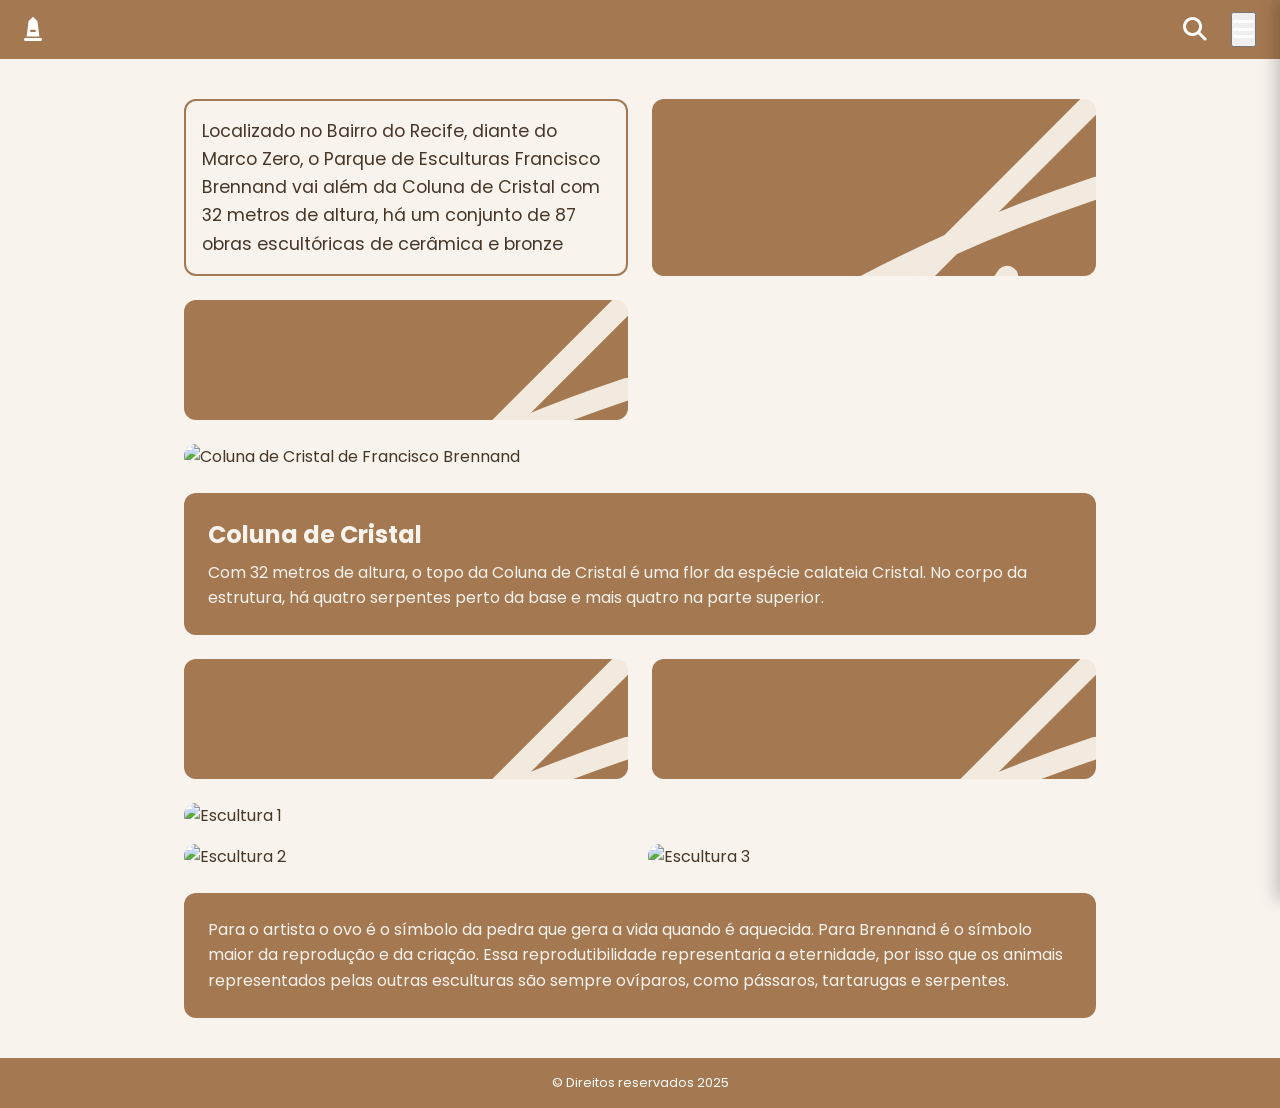
==== exposicoes.html @ 9bf6e1ab "Add initial HTML structure for multiple pages including exposicoes, home, login, rotas, and visite w" ====
<!DOCTYPE html>
<html lang="pt-BR">
<head>
    <meta charset="UTF-8">
    <meta name="viewport" content="width=device-width, initial-scale=1.0">
    <title>Exposições - Brennand Digital</title>

    <link rel="preconnect" href="https://fonts.googleapis.com">
    <link rel="preconnect" href="https://fonts.gstatic.com" crossorigin>
    <link href="https://fonts.googleapis.com/css2?family=Poppins:wght@400;600;700&display=swap" rel="stylesheet">
    <link rel="stylesheet" href="https://cdnjs.cloudflare.com/ajax/libs/font-awesome/6.5.2/css/all.min.css">

    <link rel="stylesheet" href="reset.css">
    <link rel="stylesheet" href="css/style.css">
</head>
<body class="content-page theme-orange">

    <nav class="sidebar">
          <div class="sidebar-header">
            <button class="close-btn" aria-label="Fechar menu">&times;</button>
        </div>
        <ul class="sidebar-nav">
            <li><a href="home.html">Home</a></li>
            <li><a href="visite.html">Visite</a></li>
            <li><a href="Exposiçao.html">Exposições</a></li>
            <li><a href="autor.html">O autor</a></li>
            <li><a href="historia.html">História</a></li>
            <li><a href="eventos.html">Eventos</a></li>
            <li><a href="rotas.html">Rotas</a></li>
            <li><a href="aviso.html">Avisos</a></li>
        </ul>
        </nav>

    <header class="page-header">
        <a href="home.html" class="logo-icon" aria-label="Página Inicial">
            <i class="fa-solid fa-monument"></i>
        </a>
        <nav class="main-nav">
            </nav>
        <div class="header-tools">
             <a href="#" class="nav-icon" aria-label="Buscar">
                <i class="fa-solid fa-search"></i>
            </a>
            <button class="nav-icon open-menu-btn" aria-label="Abrir menu">
                <i class="fa-solid fa-bars"></i>
            </button>
        </div>
    </header>
    <main>
        <section class="exposicoes-content">
            <article class="intro-text-card">
                <p>Localizado no Bairro do Recife, diante do Marco Zero, o Parque de Esculturas Francisco Brennand vai além da Coluna de Cristal com 32 metros de altura, há um conjunto de 87 obras escultóricas de cerâmica e bronze</p>
            </article>
            <div class="decorative-block orange"></div>
            <div class="decorative-block orange"></div>

            <figure class="full-width-image">
                <img src="img/coluna-cristal.jpg" alt="Coluna de Cristal de Francisco Brennand">
            </figure>

            <article class="text-card">
                <h2>Coluna de Cristal</h2>
                <p>Com 32 metros de altura, o topo da Coluna de Cristal é uma flor da espécie calateia Cristal. No corpo da estrutura, há quatro serpentes perto da base e mais quatro na parte superior.</p>
            </article>

            <div class="decorative-block orange"></div>
            <div class="decorative-block orange"></div>

            <div class="image-grid-expo">
                <img src="img/expo-img-1.jpg" alt="Escultura 1" class="img-grid-main">
                <img src="img/expo-img-2.jpg" alt="Escultura 2">
                <img src="img/expo-img-3.jpg" alt="Escultura 3">
            </div>

            <article class="text-card">
                <p>Para o artista o ovo é o símbolo da pedra que gera a vida quando é aquecida. Para Brennand é o símbolo maior da reprodução e da criação. Essa reprodutibilidade representaria a eternidade, por isso que os animais representados pelas outras esculturas são sempre ovíparos, como pássaros, tartarugas e serpentes.</p>
            </article>
        </section>
    </main>
      
    <footer class="page-footer">
        <p>© Direitos reservados 2025</p>
    </footer>

    <script src="app.js"></script> 
</body>
</html>
---- css/style.css ----
/* --- GERAL E VARIÁVEIS GLOBAIS --- */
:root {
  /* Cores específicas da página de Login (não mudam com o tema) */
  --login-bg: hsl(48, 43%, 95%);
  --login-card-bg: hsl(88, 11%, 67%);
  --login-footer-bg: hsl(88, 11%, 67%);
  --login-text-light: hsl(0, 0%, 100%);
  --login-text-dark: hsl(0, 0%, 0%);
  --login-button-bg: hsl(90, 4%, 27%);
  --login-input-bg: hsl(60, 100%, 96%);

  /* Fontes Globais */
  --font-display: 'Days One', sans-serif;
  --font-body: 'Poppins', sans-serif;

  /* Sombras Globais */
  --shadow-card: 0 20px 25px -5px rgba(0, 0, 0, 0.1), 0 10px 10px -5px rgba(0, 0, 0, 0.04);
  --shadow-login: 0 10px 15px -3px rgba(0, 0, 0, 0.1), 0 4px 6px -2px rgba(0, 0, 0, 0.05);
}

/* --- TEMAS DE CORES PARA PÁGINAS DE CONTEÚDO --- */

/* TEMA VERDE (para Home, Aviso, Regras) */
.theme-green {
  --theme-background: hsl(48, 43%, 95%); /* Fundo Creme */
  --theme-text: hsl(35, 18%, 40%); /* Texto marrom-acinzentado */
  --theme-header-footer-bg: hsl(88, 11%, 67%); /* Verde-acinzentado para header/footer */
  --theme-header-footer-text: hsl(0, 0%, 100%); /* Texto branco para header/footer */
  --theme-accent: hsl(88, 11%, 67%); /* Cor de destaque (usada em blocos, bordas) */
}

/* TEMA AZUL (para Visite) */
.theme-blue {
  --theme-background: #E0F1FE; /* Fundo creme mais claro */
  --theme-text: hsl(30, 75%, 2%); /* Texto marrom-acinzentado */
  --theme-header-footer-bg: hsl(208, 91%, 27%); /* Azul escuro para header/footer */
  --theme-header-footer-text: #ffffff; /* Texto branco para header/footer */
  --theme-accent: hsl(206, 89%, 52%); /* Azul claro de destaque */
}

/* TEMA MARROM (para a página Rotas) */
.theme-brown {
  --theme-background: hsl(35, 43%, 95%); /* Fundo Creme */
  --theme-text: hsl(28, 27%, 22%); /* Texto marrom escuro */
  --theme-header-footer-bg: hsl(28, 27%, 22%); /* Marrom escuro para header/footer */
  --theme-header-footer-text: hsl(0, 0%, 100%); /* Texto branco */
  --theme-accent: hsl(28, 34%, 48%); /* Marrom principal para os cards */
  --theme-card-text: hsl(35, 43%, 95%); /* Texto creme para os cards */
}
/* TEMA LARANJA (para a página Exposições) */
.theme-orange {
  --theme-background: hsl(35, 43%, 95%);      /* Fundo Creme */
  --theme-text: hsl(28, 27%, 22%);           /* Texto marrom escuro */
  --theme-header-footer-bg: hsl(28, 34%, 48%); /* Marrom/Laranja para header/footer */
  --theme-header-footer-text: hsl(0, 0%, 100%);  /* Texto branco */
  --theme-accent: hsl(28, 34%, 48%);         /* Marrom/Laranja para os cards */
  --theme-card-text: hsl(35, 43%, 95%);      /* Texto creme para os cards */
}


/* --- ESTILOS GERAIS DO SITE (BASE) --- */
* {
  margin: 0;
  padding: 0;
  box-sizing: border-box;
}
a {
  text-decoration: none;
  color: inherit;
}
body {
  font-family: var(--font-body);
  /* Aplica a cor de fundo do tema ou a do login como fallback */
  background-color: var(--theme-background, var(--login-bg));
  color: var(--theme-text, var(--login-text-dark));
  min-height: 100vh;
  display: flex;
  flex-direction: column;
}
main {
  flex: 1; /* Garante que o conteúdo principal ocupe o espaço restante */
}

/* --- PÁGINA DE LOGIN --- */
.login-page {
  display: flex;
  flex-direction: column;
  align-items: center;
  justify-content: space-between;
  width: 100%;
  min-height: 100vh;
  padding: 0;
  color: var(--login-text-dark); 
  background-image: url('./img/asas.png');
  background-repeat: no-repeat;
  background-size: cover; /* Ajustado para cobrir a área */
  background-position: center bottom;
  background-attachment: fixed;
}
.login-page .page-header {
  width: 100%;
  text-align: center;
  padding: 2.5rem 1rem;
  color: var(--login-text-dark);
}
.login-page .logo-main {
  font-size: clamp(3.5rem, 10vw, 6rem);
}
.login-page .logo-secondary-wrapper {
  display: flex;
  justify-content: center;
  align-items: center;
  gap: 1.5rem;
  margin-top: 0;
}
.login-page .logo-secondary {
  font-size: clamp(2rem, 6vw, 3.5rem);
}
.login-page main {
  display: flex;
  align-items: center;
  justify-content: center;
  padding: 2rem 1rem;
  width: 100%;
}
.login-page .page-footer {
  width: 100%;
  text-align: center;
  background-color: var(--login-footer-bg);
  color: var(--login-text-dark);
  padding: 0.75rem;
  font-size: 0.8rem;
}
.login-page .decorator {
  font-size: 4rem;
  color: var(--login-text-dark);
}
/* Card de Login */
.card {
  background-color: var(--login-card-bg); /* Use login-card-bg para login */
  width: 100%;
  max-width: 25rem;
  padding: 2.5rem 2rem;
  border-radius: 1.5rem;
  box-shadow: var(--shadow-login);
  display: flex;
  flex-direction: column;
  gap: 1.5rem;
  text-align: center;
  color: var(--login-text-light);
}
.card-header h1 { font-size: 2.5rem; }
.card-header p { font-size: 0.9rem; }
.card form { /* Correção: 'form' não pode ser aninhado diretamente em CSS simples */
  display: flex;
  flex-direction: column;
  gap: 1.5rem;
}
.card form input {
  width: 100%;
  padding: 0.9rem 1.25rem;
  border-radius: 50px;
  border: none;
  background-color: var(--login-input-bg);
  font-family: var(--font-body);
  font-size: 0.9rem;
}
.btn-enter {
  background-color: var(--login-button-bg);
  color: var(--login-text-light);
  width: 100%; padding: 0.9rem 1.25rem; border-radius: 50px; border: none; font-size: 1rem; cursor: pointer;
}
.social-login {
  display: flex;
  justify-content: center;
  gap: 1.5rem;
  flex-direction: row;
}
.social-icon {
  display: flex; justify-content: center; align-items: center;
  width: 50px; height: 50px;
  background-color: var(--login-input-bg);
  border-radius: 50%;
  color: var(--login-button-bg);
  font-size: 1.25rem;
  text-decoration: none;
}

/* --- HEADER E FOOTER (PÁGINAS DE CONTEÚDO) --- */
/* Aplicações de tema para o corpo da página */
body.theme-green { background-color: var(--theme-background); color: var(--theme-text); }
body.theme-blue { background-color: var(--theme-background); color: var(--theme-text); }
body.theme-brown { background-color: var(--theme-background); color: var(--theme-text); }

/* Estilos de Header para TODAS as páginas de conteúdo */
.content-page .page-header {
  width: 100%;
  display: grid;
  grid-template-columns: auto 1fr auto; /* [logo] [espaço flexível] [ferramentas] */
  align-items: center;
  padding: 0.75rem 1.5rem;
  gap: 1rem;
  background-color: var(--theme-header-footer-bg);
  color: var(--theme-header-footer-text);
}
.content-page .page-header .header-tools {
  display: flex;
  gap: 1.5rem;
}
.content-page .page-header .logo-icon,
.content-page .page-header .nav-icon {
  font-size: 1.5rem;
  color: var(--theme-header-footer-text);
}

/* Estilos de Footer para TODAS as páginas de conteúdo */
.content-page .page-footer {
  width: 100%;
  text-align: center;
  background-color: var(--theme-header-footer-bg);
  color: var(--theme-header-footer-text);
  padding: 1rem;
  font-size: 0.8rem;
}

/* --- MENU SIDEBAR RESPONSIVO --- */
.sidebar {
  height: 100%;
  width: 280px;
  position: fixed;
  z-index: 1000;
  top: 0;
  right: -280px; /* Começa escondido */
  background-color: var(--theme-accent, var(--login-card-bg)); /* Usa a cor de destaque do tema ou a do card de login */
  padding-top: 20px;
  transition: right 0.4s ease;
  box-shadow: -5px 0 15px rgba(0,0,0,0.2);
}
.sidebar.is-active {
  right: 0;
}
.sidebar-header {
  display: flex;
  justify-content: flex-end;
  padding: 0 25px;
}
.close-btn {
  background: none;
  border: none;
  color: var(--theme-header-footer-text, white); /* Cor do texto do header do tema */
  font-size: 2.5rem;
  cursor: pointer;
}
.sidebar-nav {
  list-style: none;
  padding: 20px 0;
  text-align: center;
}
.sidebar-nav li a {
  text-decoration: none;
  color: var(--theme-header-footer-text, white); /* Cor do texto do header do tema */
  font-size: 1.8rem;
  font-family: 'Poppins', sans-serif;
  font-weight: 600;
  padding: 10px 30px;
  display: block;
}
.open-menu-btn {
  cursor: pointer;
}


/* --- PÁGINAS DE CONTEÚDO (Home, Avisos, Regras) --- */
/* Layout de Hero Image genérico */
.hero-image {
  position: relative;
  min-height: 250px;
  background-size: cover;
  background-position: center;
  display: flex;
  align-items: center;
  justify-content: center;
  text-align: center;
  color: white;
}
.hero-image::before {
  content: '';
  position: absolute;
  top: 0; left: 0; right: 0; bottom: 0;
  background-color: rgba(0, 0, 0, 0.4);
}
.hero-image .hero-title {
    position: relative; /* Para ficar acima do ::before */
    z-index: 1;
    font-family: var(--font-display);
    font-size: 3rem;
    font-weight: 600;
    text-shadow: 2px 2px 4px rgba(0,0,0,0.5);
    padding: 0 1rem;
}

/* --- HOME PAGE ESPECÍFICOS --- */
/* --- HOME PAGE ESPECÍFICOS --- */
.home-carousel-section {
  width: 100%;
  padding: 0;
  background-color: var(--theme-background); /* Fundo do tema */
}
.swiper {
  width: 100%;
  max-width: 2000px; /* Ou ajuste para o seu design */
  height: 500px; /* Altura fixa ou ajuste conforme necessário */
  overflow: hidden;
}
.swiper-slide {
  display: flex; justify-content: center; align-items: center;
}
.swiper-slide img {
  width: 100%; height: 100%; object-fit: cover;
}
.swiper-button-next, .swiper-button-prev {
  color: var(--theme-accent); /* Cor de destaque do tema */
}

/* **NOVO OU MODIFICADO** */
.home-content-grid {
  display: grid;
  grid-template-columns: 1fr; /* Uma coluna por padrão (mobile) */
  gap: 1.5rem;
  padding: 2.5rem 1.5rem; /* Aumentei o padding para corresponder à imagem */
  max-width: 960px; /* Para centralizar em telas maiores */
  margin: 0 auto;
}
.home-text-block {
  font-size: 1.1rem;
  line-height: 1.6;
  color: var(--theme-text);
  background-color: transparent; /* Certifica-se de que não tem um fundo indesejado */
  padding: 0; /* Remove padding que possa ter sido aplicado indevidamente */
}
.home-decorative-block {
  background-color: var(--theme-accent); /* Usa a cor de destaque do tema */
  border-radius: 0.75rem;
  min-height: 250px; /* Ajustei a altura mínima para ser mais perceptível */
  background-image: url('./img/desenho-3.png'); /* Caminho da sua imagem decorativa */
  background-repeat: no-repeat;
  background-size: cover; /* Garante que a imagem preencha o bloco */
  background-position: center;
}
.home-carousel-section {
  width: 100%;
  padding: 0;
  background-color: var(--theme-background); /* Fundo do tema */
}
.swiper {
  width: 100%;
  max-width: 2000px; /* Ou ajuste para o seu design */
  height: 500px; /* Altura fixa ou ajuste conforme necessário */
  overflow: hidden;
}
.swiper-slide {
  display: flex; justify-content: center; align-items: center;
}
.swiper-slide img {
  width: 100%; height: 100%; object-fit: cover;
}
.swiper-button-next, .swiper-button-prev {
  color: var(--theme-accent); /* Cor de destaque do tema */
}



.home-text-block {
  font-size: 1.1rem; /* Ajustado para um tamanho de texto mais padrão */
  line-height: 1.6;
  color: var(--theme-text);
}


/* --- PÁGINA AVISOS ESPECÍFICOS --- */
.avisos-hero {
  background-image: url('./img/aviso_pb.jpg'); /* Substitua pelo caminho da sua imagem */
}
.avisos-hero .hero-title {
  font-family: 'Poppins', sans-serif;
  font-weight: 600;
  text-shadow: none;
  color: rgb(255, 254, 254);
}
.avisos-grid {
  background-color: #A4AB94; /* Fundo verde-acinzentado para toda a seção */
  padding-top: 2.5rem;
  padding-bottom: 2.5rem;
  display: grid;
  justify-content: center;
}
.avisos-grid-content {
  display: grid;
  grid-template-columns: 1fr; /* Uma coluna no mobile */
  gap: 1.5rem;
  width: 100%;
  max-width: 960px; /* Largura máxima do conteúdo */
  padding: 0 1.5rem; /* Adiciona padding lateral aqui para mobile */
}
.avisos-grid .text-block {
  background-color: hsl(210, 11%, 23%); /* Fundo cinza escuro */
  color: rgb(255, 254, 254);
  padding: 1.5rem;
  border-radius: 12px;
}
.avisos-grid .text-block h2 {
  font-family: 'Poppins', sans-serif;
  font-size: 1.2rem;
  font-weight: 600;
  margin-bottom: 0.75rem;
  
}
.avisos-grid .text-block p {
  font-family: 'Poppins', sans-serif;
  font-weight: 400;
  font-size: 0.9rem;
  line-height: 1.6;
}
.avisos-grid .decorative-block {
  border-radius: 12px;
  min-height: 200px;
  background-image: url('./img/desenho-2.png'); /* Verifique este caminho! */
  background-repeat: no-repeat;
  background-size: cover;
  background-position: center;
}

/* --- PÁGINA REGRAS ESPECÍFICOS --- */
.regras-hero {
  background-image: url('./img/Prefeitura-do-Recife-entrega-Parque-de-Esculturas-0017283200202403212217.jpg'); /* Substitua pelo caminho da sua imagem */
}
/* --- PÁGINA REGRAS ESPECÍFICOS (COM CORREÇÃO DE LARGURA) --- */

/* ... (seus estilos de .regras-hero aqui) ... */

/* Corpo do conteúdo da página de Regras (AGORA O CONTÊINER DE FUNDO) */
.rules-content {
    background-color: #A4AB94; /* A cor verde do seu tema */
    padding: 2.5rem 1.5rem; /* Espaçamento vertical e nas bordas da tela */
    color: white;
    /* REMOVIDO daqui: max-width e margin: 0 auto; */
}

/* NOVO: Contêiner que centraliza o conteúdo de texto das regras */
.rules-content-wrapper {
    max-width: 960px; /* Largura máxima para o texto, para boa leitura */
    margin: 0 auto;   /* Centraliza este bloco de conteúdo */
}

/* As regras abaixo para as categorias e listas continuam as mesmas */
.rule-category {
    margin-bottom: 2.5rem;
}
.rules-content .category-title {
    background-color: #4E534C;
    color: white;
    padding: 1rem 1.5rem;
    border-radius: 12px;
    font-family: 'Poppins', sans-serif;
    font-size: 1.5rem;
    font-weight: 600;
    margin-bottom: 1.5rem;
}
.rules-content .rule-category ul {
    list-style-position: outside;
    padding-left: 1.5rem;
}
.rules-content .rule-category li {
    font-family: 'Poppins', sans-serif;
    font-weight: 400;
    font-size: 1rem;
    line-height: 1.7;
    margin-bottom: 1rem;
}

/* --- PÁGINA VISITE ESPECÍFICOS --- */
/* O header já é manipulado pela regra .content-page .page-header */
.visite-content {
  padding: 2rem 1.5rem;
  display: grid;
  gap: 1.5rem;
  max-width: 960px;
  margin: 0 auto;
}
.visite-card {
  border: 2px solid var(--theme-accent);
  border-radius: 12px;
  padding: 1.5rem;
  color: var(--theme-text);
}
.visite-card h2 {
  font-family: 'Poppins', sans-serif;
  font-weight: 700;
  font-size: 1.2rem;
  margin-bottom: 1rem;
}
/* Card Acesso */
.acesso-card {
  display: grid;
  gap: 1rem;
  grid-template-areas: 
    "header-content"
    "images-top"
    "extra-image";
}
.acesso-card h2 { margin-bottom: 0.5rem; }
.acesso-header-content {
  grid-area: header-content;
  display: flex;
  flex-direction: column;
  gap: 0.5rem;
  color: var #998715;
}
.acesso-header-content p {
  line-height: 1.6;
}
.acesso-images-top {
  grid-area: images-top;
  display: flex;
  flex-direction: column;
  gap: 1rem;
}
.acesso-images-top img {
  width: 100%;
  border-radius: 8px;
  object-fit: cover;
  aspect-ratio: 16 / 9;
}
.acesso-extra-image {
  grid-area: extra-image;
  display: none; /* Escondido por padrão no mobile */
}
.acesso-extra-image img {
  width: 70%;
  border-radius: 8px;
  object-fit: cover;
  aspect-ratio: 16 / 9;
  margin: 0 auto; /* Centraliza a imagem extra */
  display: block; /* Para margin auto funcionar */
}
/* Card Horários */
.time-slots { display: grid; gap: 1rem; }
.time-slot {
  display: flex;
  justify-content: space-between;
  align-items: center;
  border: 2px solid var(--theme-accent);
  border-radius: 8px;
  padding: 1rem;
  color: var(--theme-accent);
}
.time-slot p { line-height: 1.4; font-weight: 600; }
.time-slot i { font-size: 1.5rem; }
/* Card Atenção */
.atencao-card { text-align: center; color: var(--theme-accent); }
.atencao-info .atencao-tempo {
  display: block;
  font-size: 3rem;
  font-weight: 700;
  margin: 0.5rem 0;
}
/* Grid Decorativo */
.visite-decorative-grid {
  display: grid;
  grid-template-columns: 1fr; /* Uma coluna no mobile */
  gap: 1.5rem;
}
.visite-decorative-block.blue {
  background-color: #9b8e39;
  min-height: 150px;
  border-radius: 12px;
  background-image: url("data:image/svg+xml,%3Csvg width='100' height='50' viewBox='0 0 100 50' xmlns='http://www.w3.org/2000/svg'%3E%3Cpath d='M-10 25 Q15 -10 50 25 T110 25' stroke='white' stroke-width='6' fill='none' stroke-linecap='round'/%3E%3Cpath d='M-10 45 Q15 10 50 45 T110 45' stroke='white' stroke-width='6' fill='none' stroke-linecap='round'/%2F%3E%3C/svg%3E");
  background-size: cover;
  background-position: center;
}


/* --- PÁGINA ROTAS ESPECÍFICOS --- */
/* O header já é manipulado pela regra .content-page .page-header */
.rotas-content {
  display: grid;
  gap: 1.5rem;
  padding: 1.5rem;
  max-width: 960px;
  margin: 0 auto;
}
.hero-image-rotas img {
  width: 100%;
  border-radius: 12px;
  display: block;
}
.rotas-text-card {
  background-color: var(--theme-accent);
  color: var(--theme-card-text);
  padding: 1.5rem;
  border-radius: 12px;
}
.rotas-text-card h2 {
  font-size: 1.5rem;
  font-weight: 700;
  margin-bottom: 0.5rem;
}
.rotas-text-card p {
  line-height: 1.6;
  font-size: 1rem;
}
/* Grid de Informações e Blocos Decorativos */
.rotas-info-grid {
  display: grid;
  gap: 1.5rem;
}
/* Card de Capacidade (Infográfico) */
.capacity-card {
  border: 2px solid var(--theme-accent);
  border-radius: 12px;
  padding: 1.5rem;
  display: flex;
  flex-direction: column;
  gap: 1.5rem;
  color: var(--theme-text);
}
.capacity-item h3 {
  font-size: 1.1rem;
  font-weight: 700;
  margin-bottom: 0.5rem;
}
.capacity-item .main-info {
  font-size: 1.5rem;
  font-weight: 700;
}
.capacity-item .sub-info {
  font-size: 0.8rem;
  opacity: 0.8;
}
.capacity-item .approval { margin-top: 0.5rem; }
.capacity-item > i.fa-clock {
  font-size: 1.5rem;
  color: var(--theme-accent);
  margin-bottom: 0.5rem;
}
/* Blocos Decorativos com o tema marrom */
.rotas-decorative-block.brown {
  background-color: var(--theme-accent);
  min-height: 150px;
  border-radius: 12px;
  background-image: url("data:image/svg+xml,%3Csvg width='100' height='100' viewBox='0 0 100 100' xmlns='http://www.w3.org/2000/svg'%3E%3Cg%3E%3Cpath d='M -10 110 Q 50 50, 110 -10' stroke='%23f2eade' stroke-width='5' fill='none' stroke-linecap='round'/%3E%3Cpath d='M -10 80 Q 40 40, 100 20' stroke='%23f2eade' stroke-width='5' fill='none' stroke-linecap='round'/%3E%3Cpath d='M 20 110 Q 60 70, 80 40' stroke='%23f2eade' stroke-width='5' fill='none' stroke-linecap='round'/%3E%3Cpath d='M 60 110 Q 80 90, 110 70' stroke='%23f2eade' stroke-width='5' fill='none' stroke-linecap='round'/%3E%3C/g%3E%3C/svg%3E");
  background-size: cover;
}



/* --- RESPONSIVIDADE (DEVE FICAR NO FINAL) --- */
@media (max-width: 480px) {
  .login-page .page-footer {
    position: relative;
    margin-top: 2rem;
  }
}

@media (min-width: 768px) {
  /* **NOVO OU MODIFICADO** */
  .home-content-grid {
    grid-template-columns: 1fr 1fr; /* Duas colunas em desktop */
    align-items: start;
    gap: 2rem; /* Aumentei o gap entre os itens para desktop */
  }
  .home-text-block:nth-of-type(1) { grid-area: 1 / 1 / 2 / 2; }
  .home-decorative-block:nth-of-type(1) { grid-area: 1 / 2 / 2 / 3; }
  .home-text-block:nth-of-type(2) { grid-area: 2 / 1 / 3 / 2; }
  .home-decorative-block:nth-of-type(2) { grid-area: 2 / 2 / 3 / 3; }
  /* ... (o restante das suas regras @media devem continuar aqui) ... */
}

  /* Avisos Grid */
  .avisos-grid-content {
    grid-template-columns: 1fr 1fr;
    padding: 0; /* Remove padding lateral em desktop, já que o grid tem max-width */
  }
  .avisos-grid-content .text-block:nth-of-type(1) { grid-column: 1; grid-row: 1; }
  .avisos-grid-content .decorative-block:nth-of-type(1) { grid-column: 2; grid-row: 1; }
  .avisos-grid-content .decorative-block:nth-of-type(2) { grid-column: 1; grid-row: 2; }
  .avisos-grid-content .text-block:nth-of-type(2) { grid-column: 2; grid-row: 2; }

  /* Visite Page Grid */
  .visite-content {
    grid-template-columns: 1fr 1fr;
  }
  .acesso-card {
    grid-column: 1 / -1; /* Ocupa as duas colunas */
    grid-template-areas: 
      "header-content images-top"
      "extra-image images-top";
    grid-template-columns: 2fr 1fr; /* 2/3 para texto, 1/3 para imagens topo */
    gap: 1.5rem;
    align-items: start;
  }
  .acesso-images-top {
    flex-direction: column;
    gap: 0.5rem;
    height: 100%;
    justify-content: space-between;
  }
  .acesso-extra-image {
    display: block; /* Mostra a imagem extra no desktop */
    align-self: center; /* Centraliza verticalmente na sua área */
  }
  .time-slots { grid-column: 1 / 2; } /* Ocupa a primeira coluna */
  .atencao-card { grid-column: 2 / 3; } /* Ocupa a segunda coluna */
  .visite-decorative-grid {
    grid-column: 1 / -1; /* Ocupa as duas colunas */
    grid-template-columns: 1fr 1fr;
  }

  /* Rotas Page Grid */
  .rotas-info-grid {
    grid-template-columns: 1fr 1fr;
  }
/* --- PÁGINA EXPOSIÇÕES --- */

/* Conteúdo Principal */
.exposicoes-content {
    display: grid;
    gap: 1.5rem;
    padding: 1.5rem;
}

/* Card de texto introdutório (sem fundo) */
.intro-text-card {
    padding: 1rem;
    border: 2px solid var(--theme-accent);
    border-radius: 12px;
    color: var(--theme-text);
    font-size: 1.1rem;
    line-height: 1.6;
}

/* Imagem de largura total */
.full-width-image img {
    width: 100%;
    border-radius: 12px;
    display: block;
}

/* Reutiliza o estilo de card de texto da página Rotas */
.exposicoes-content .text-card {
    background-color: var(--theme-accent);
    color: var(--theme-card-text);
    padding: 1.5rem;
    border-radius: 12px;
}
.exposicoes-content .text-card h2 {
    font-size: 1.5rem;
    margin-bottom: 0.5rem;
}
.exposicoes-content .text-card p {
    font-size: 1rem;
    line-height: 1.6;
}

/* Grid de imagens no final */
.image-grid-expo {
    display: grid;
    gap: 1rem;
}
.image-grid-expo img {
    width: 100%;
    border-radius: 12px;
    object-fit: cover;
}

/* Blocos Decorativos com o tema laranja */
.decorative-block.orange {
    background-color: var(--theme-accent);
    min-height: 120px;
    border-radius: 12px;
    /* SVG com linhas na cor do fundo */
    background-image: url("data:image/svg+xml,%3Csvg width='100' height='100' viewBox='0 0 100 100' xmlns='http://www.w3.org/2000/svg'%3E%3Cg%3E%3Cpath d='M -10 110 Q 50 50, 110 -10' stroke='%23f2eade' stroke-width='5' fill='none' stroke-linecap='round'/%3E%3Cpath d='M -10 80 Q 40 40, 100 20' stroke='%23f2eade' stroke-width='5' fill='none' stroke-linecap='round'/%3E%3Cpath d='M 20 110 Q 60 70, 80 40' stroke='%23f2eade' stroke-width='5' fill='none' stroke-linecap='round'/%3E%3Cpath d='M 60 110 Q 80 90, 110 70' stroke='%23f2eade' stroke-width='5' fill='none' stroke-linecap='round'/%3E%3C/g%3E%3C/svg%3E");
    background-size: cover;
}

/* --- RESPONSIVIDADE PARA DESKTOP (EXPOSIÇÕES) --- */
@media (min-width: 768px) {
    .exposicoes-content {
        max-width: 960px;
        margin: 0 auto;
        grid-template-columns: 1fr 1fr; /* Duas colunas */
        padding: 2.5rem 1.5rem;
    }
    .intro-text-card { grid-column: 1 / 2; }
    .decorative-block.orange:nth-of-type(1) { grid-column: 2 / 3; grid-row: 1 / 2; }
    .decorative-block.orange:nth-of-type(2) { grid-column: 1 / 2; grid-row: 2 / 3; }
    
    /* Faz os itens abaixo ocuparem a largura toda */
    .full-width-image,
    .exposicoes-content .text-card,
    .image-grid-expo {
        grid-column: 1 / -1;
    }

    .image-grid-expo {
        grid-template-columns: repeat(2, 1fr);
        grid-template-rows: auto auto;
    }
    .image-grid-expo .img-grid-main {
        grid-column: 1 / -1; /* Imagem principal ocupa a largura toda */
    }
}
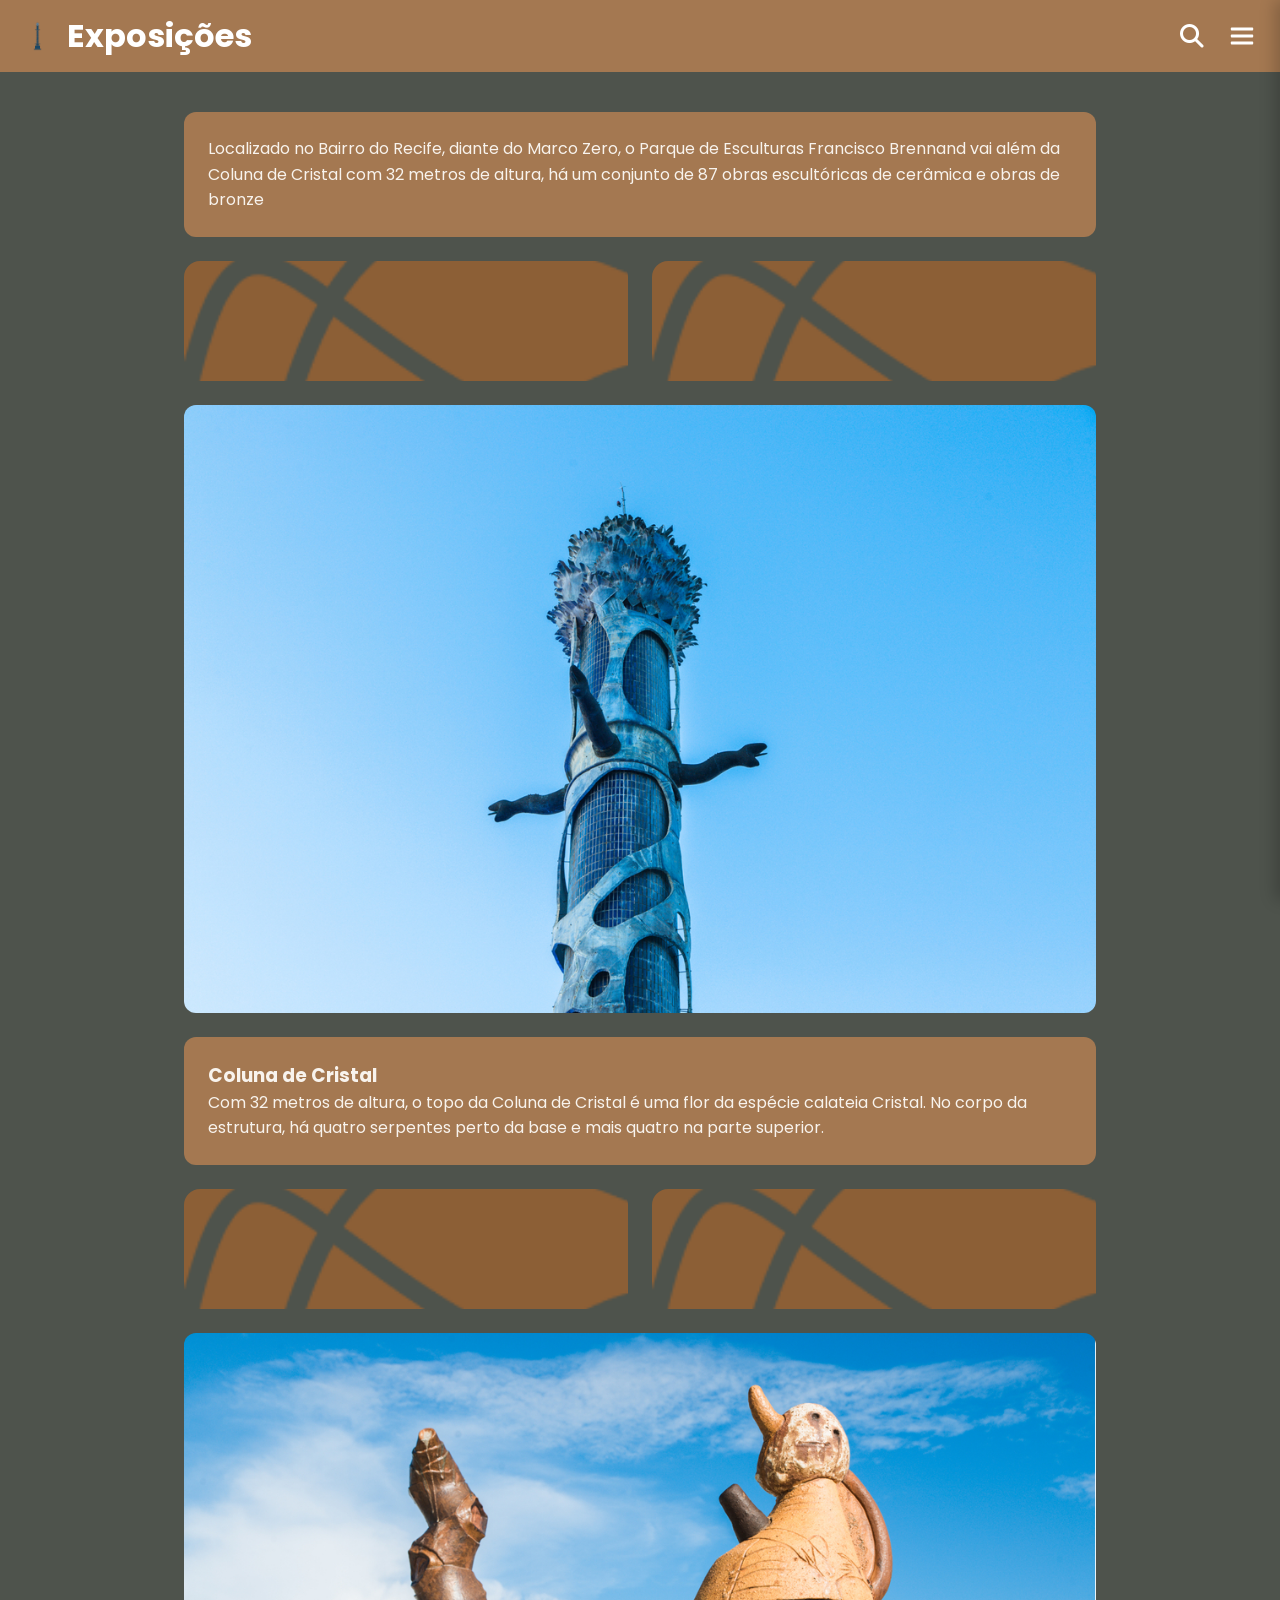
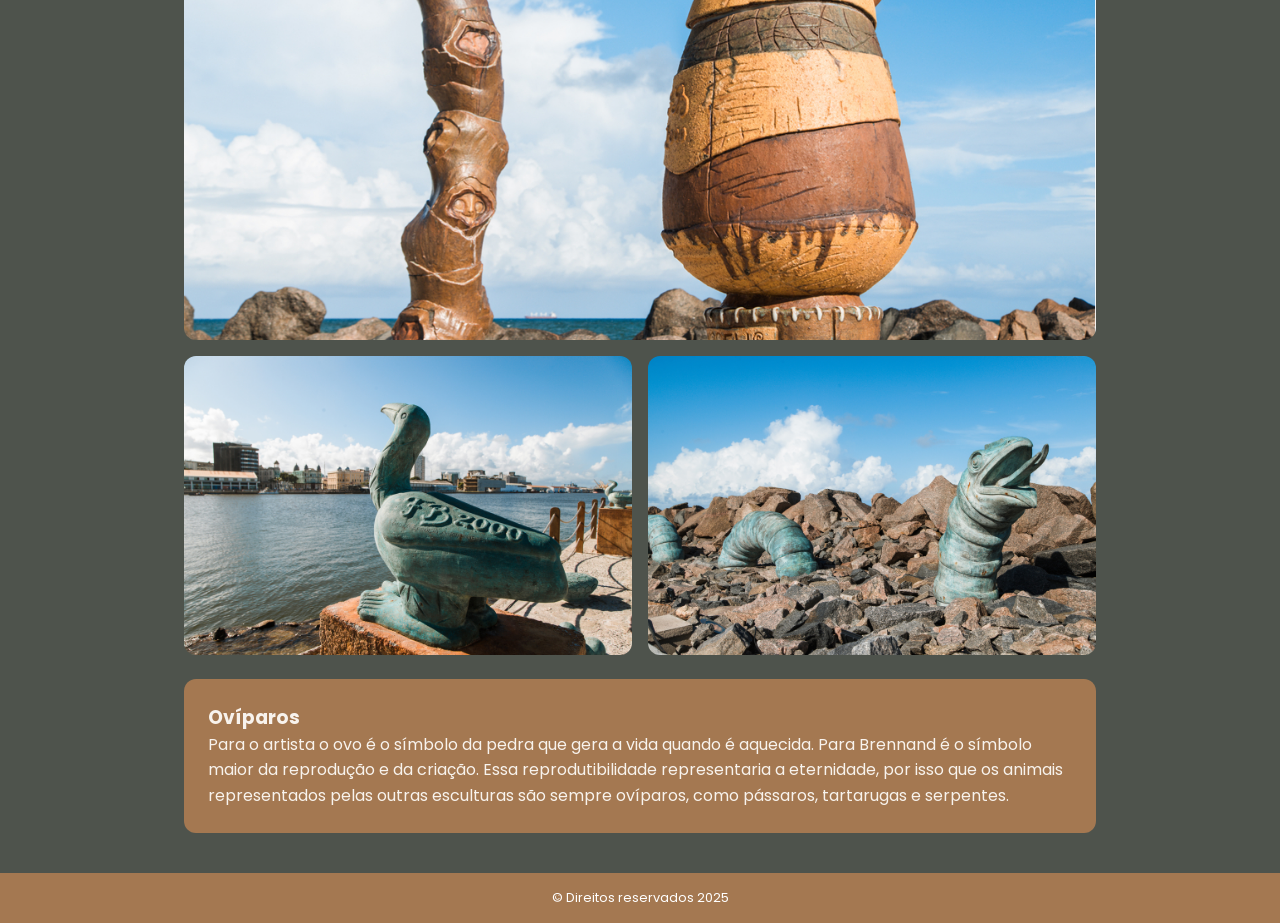
==== commit e876a343: "feat: create front-end in project" ====
--- a/exposicoes.html
+++ b/exposicoes.html
@@ -9,7 +9,7 @@
     <link rel="preconnect" href="https://fonts.gstatic.com" crossorigin>
     <link href="https://fonts.googleapis.com/css2?family=Poppins:wght@400;600;700&display=swap" rel="stylesheet">
     <link rel="stylesheet" href="https://cdnjs.cloudflare.com/ajax/libs/font-awesome/6.5.2/css/all.min.css">
-
+ <link rel="stylesheet" href="https://cdnjs.cloudflare.com/ajax/libs/font-awesome/6.5.2/css/all.min.css">
     <link rel="stylesheet" href="reset.css">
     <link rel="stylesheet" href="css/style.css">
 </head>
@@ -30,49 +30,55 @@
             <li><a href="aviso.html">Avisos</a></li>
         </ul>
         </nav>
-
-    <header class="page-header">
-        <a href="home.html" class="logo-icon" aria-label="Página Inicial">
-            <i class="fa-solid fa-monument"></i>
+<header class="page-header">
+    <a href="home.html" class="logo-icon" aria-label="Página Inicial">
+        <img src="css/img/logo-2.png" alt="logo">
+    </a>
+    
+    <h1 class="page-title">Exposições</h1>
+    
+    <div class="header-tools">
+        <a href="#" class="nav-icon" aria-label="Buscar">
+            <i class="fa-solid fa-search"></i>
         </a>
-        <nav class="main-nav">
-            </nav>
-        <div class="header-tools">
-             <a href="#" class="nav-icon" aria-label="Buscar">
-                <i class="fa-solid fa-search"></i>
-            </a>
-            <button class="nav-icon open-menu-btn" aria-label="Abrir menu">
-                <i class="fa-solid fa-bars"></i>
-            </button>
-        </div>
-    </header>
+        <button class="nav-icon open-menu-btn" aria-label="Abrir menu">
+  <svg xmlns="http://www.w3.org/2000/svg" width="28" height="28" viewBox="0 0 100 100">
+    <rect x="10" y="20" width="80" height="10" rx="3" />
+    <rect x="10" y="45" width="80" height="10" rx="3" />
+    <rect x="10" y="70" width="80" height="10" rx="3" />
+  </svg>
+</button>
+    </div>
+</header>
     <main>
         <section class="exposicoes-content">
-            <article class="intro-text-card">
-                <p>Localizado no Bairro do Recife, diante do Marco Zero, o Parque de Esculturas Francisco Brennand vai além da Coluna de Cristal com 32 metros de altura, há um conjunto de 87 obras escultóricas de cerâmica e bronze</p>
+            <article class="text-card">
+                <p>Localizado no Bairro do Recife, diante do Marco Zero, o Parque de Esculturas Francisco Brennand vai além da Coluna de Cristal com 32 metros de altura, há um conjunto de 87 obras escultóricas de cerâmica e obras de bronze</p>
             </article>
             <div class="decorative-block orange"></div>
             <div class="decorative-block orange"></div>
 
             <figure class="full-width-image">
-                <img src="img/coluna-cristal.jpg" alt="Coluna de Cristal de Francisco Brennand">
+                <img src="css/img/brennand-4.jpg" alt="Coluna de Cristal de Francisco Brennand">
             </figure>
 
             <article class="text-card">
-                <h2>Coluna de Cristal</h2>
+                <h1>Coluna de Cristal</h1>
                 <p>Com 32 metros de altura, o topo da Coluna de Cristal é uma flor da espécie calateia Cristal. No corpo da estrutura, há quatro serpentes perto da base e mais quatro na parte superior.</p>
             </article>
-
+      
             <div class="decorative-block orange"></div>
+            
             <div class="decorative-block orange"></div>
 
             <div class="image-grid-expo">
-                <img src="img/expo-img-1.jpg" alt="Escultura 1" class="img-grid-main">
-                <img src="img/expo-img-2.jpg" alt="Escultura 2">
-                <img src="img/expo-img-3.jpg" alt="Escultura 3">
+                <img src="css/img/brennand-3.jpg" alt="Escultura 1" class="img-grid-main">
+                <img src="css/img/brennand-5.jpg" alt="Escultura 2">
+                <img src="css/img/brennand-6.jpg" alt="Escultura 3">
             </div>
 
             <article class="text-card">
+                <h1>Ovíparos</h1>
                 <p>Para o artista o ovo é o símbolo da pedra que gera a vida quando é aquecida. Para Brennand é o símbolo maior da reprodução e da criação. Essa reprodutibilidade representaria a eternidade, por isso que os animais representados pelas outras esculturas são sempre ovíparos, como pássaros, tartarugas e serpentes.</p>
             </article>
         </section>
--- a/css/style.css
+++ b/css/style.css
@@ -33,28 +33,44 @@
 .theme-blue {
   --theme-background: #E0F1FE; /* Fundo creme mais claro */
   --theme-text: hsl(30, 75%, 2%); /* Texto marrom-acinzentado */
-  --theme-header-footer-bg: hsl(208, 91%, 27%); /* Azul escuro para header/footer */
+  --theme-header-footer-bg: hsla(208, 94%, 33%, 0.589); /* Azul escuro para header/footer */
   --theme-header-footer-text: #ffffff; /* Texto branco para header/footer */
   --theme-accent: hsl(206, 89%, 52%); /* Azul claro de destaque */
 }
 
 /* TEMA MARROM (para a página Rotas) */
 .theme-brown {
-  --theme-background: hsl(35, 43%, 95%); /* Fundo Creme */
+  --theme-background: #E0F1FE; /* Fundo Creme */
   --theme-text: hsl(28, 27%, 22%); /* Texto marrom escuro */
   --theme-header-footer-bg: hsl(28, 27%, 22%); /* Marrom escuro para header/footer */
-  --theme-header-footer-text: hsl(0, 0%, 100%); /* Texto branco */
+  --theme-header-footer-text: hsl(0, 100%, 99%); /* Texto branco */
   --theme-accent: hsl(28, 34%, 48%); /* Marrom principal para os cards */
   --theme-card-text: hsl(35, 43%, 95%); /* Texto creme para os cards */
 }
 /* TEMA LARANJA (para a página Exposições) */
 .theme-orange {
-  --theme-background: hsl(35, 43%, 95%);      /* Fundo Creme */
-  --theme-text: hsl(28, 27%, 22%);           /* Texto marrom escuro */
+  --theme-background: #4E534C;      /* Fundo Creme */
+  --theme-text: hsl(0, 0%, 100%);           /* Texto marrom escuro */
   --theme-header-footer-bg: hsl(28, 34%, 48%); /* Marrom/Laranja para header/footer */
   --theme-header-footer-text: hsl(0, 0%, 100%);  /* Texto branco */
   --theme-accent: hsl(28, 34%, 48%);         /* Marrom/Laranja para os cards */
   --theme-card-text: hsl(35, 43%, 95%);      /* Texto creme para os cards */
+}
+.theme-white {
+  --theme-background: #ffffff;      /* Fundo Creme */
+  --theme-text: hsl(0, 0%, 0%);           /* Texto marrom escuro */
+  --theme-header-footer-bg: hsl(0, 0%, 100%); /* Marrom/Laranja para header/footer */
+  --theme-header-footer-text: hsl(0, 100%, 1%);  /* Texto branco */
+  --theme-accent: hsl(0, 0%, 99%);         /* Marrom/Laranja para os cards */
+  --theme-card-text: hsl(35, 100%, 2%);      /* Texto creme para os cards */
+}
+.theme-red {
+  --theme-background: #ffffff;      /* Fundo Creme */
+  --theme-text: hsla(0, 94%, 21%,0.637);           /* Texto marrom escuro */
+  --theme-header-footer-bg: hsla(0, 94%, 21%, 0.637); /* Marrom/Laranja para header/footer */
+  --theme-header-footer-text: hsl(0, 56%, 98%);  /* Texto branco */
+  --theme-accent: hsl(0, 94%, 21%);         /* Marrom/Laranja para os cards */
+  --theme-card-text: hsla(0, 94%, 21%);      /* Texto creme para os cards */
 }
 
 
@@ -91,18 +107,21 @@
   min-height: 100vh;
   padding: 0;
   color: var(--login-text-dark); 
-  background-image: url('./img/asas.png');
+  background-image: url('./img/asas1.png');
   background-repeat: no-repeat;
   background-size: cover; /* Ajustado para cobrir a área */
   background-position: center bottom;
   background-attachment: fixed;
 }
 .login-page .page-header {
+   
   width: 100%;
   text-align: center;
-  padding: 2.5rem 1rem;
+  /* CORREÇÃO: Diminuímos o espaçamento do topo e ajustamos o de baixo */
+  padding: 0.5rem 1rem 0.5rem 1rem; /* Topo | Direita | Baixo | Esquerda */
   color: var(--login-text-dark);
 }
+
 .login-page .logo-main {
   font-size: clamp(3.5rem, 10vw, 6rem);
 }
@@ -110,7 +129,7 @@
   display: flex;
   justify-content: center;
   align-items: center;
-  gap: 1.5rem;
+  gap: 2rem;
   margin-top: 0;
 }
 .login-page .logo-secondary {
@@ -124,13 +143,14 @@
   width: 100%;
 }
 .login-page .page-footer {
+  
   width: 100%;
   text-align: center;
-  background-color: var(--login-footer-bg);
+  /* CORREÇÃO: Diminuímos o espaçamento do topo e ajustamos o de baixo */
+  padding: 1rem 1rem 0.5rem 1rem; /* Topo | Direita | Baixo | Esquerda */
   color: var(--login-text-dark);
-  padding: 0.75rem;
-  font-size: 0.8rem;
-}
+}
+
 .login-page .decorator {
   font-size: 4rem;
   color: var(--login-text-dark);
@@ -154,7 +174,7 @@
 .card form { /* Correção: 'form' não pode ser aninhado diretamente em CSS simples */
   display: flex;
   flex-direction: column;
-  gap: 1.5rem;
+  gap: 0.5rem;
 }
 .card form input {
   width: 100%;
@@ -202,6 +222,7 @@
   gap: 1rem;
   background-color: var(--theme-header-footer-bg);
   color: var(--theme-header-footer-text);
+  margin: 0;
 }
 .content-page .page-header .header-tools {
   display: flex;
@@ -222,6 +243,33 @@
   padding: 1rem;
   font-size: 0.8rem;
 }
+/* --- AJUSTE PARA O LOGO DE IMAGEM NO HEADER --- */
+
+.page-header .logo-icon img {
+    height: 40px; /* Define a altura do logo. Você pode ajustar este valor! */
+    width: auto;  /* Garante que a largura se ajuste para não distorcer a imagem */
+    display: block; /* Melhora o alinhamento da imagem */
+}
+/* --- AJUSTE NO BOTÃO DE MENU SVG --- */
+
+/* Remove o fundo e a borda do PRÓPRIO BOTÃO */
+.open-menu-btn {
+    background: transparent;
+    border: none;
+    cursor: pointer;
+    padding: 0; /* Remove espaçamento extra do botão */
+    line-height: 0; /* Ajuda a alinhar o SVG em alguns navegadores */
+}
+
+/* Define o tamanho e a COR DAS BARRAS do SVG */
+.open-menu-btn svg {
+    width: 28px;
+    height: 28px;
+    
+    /* MÁGICA AQUI: Usa a cor do texto do tema atual (branco, preto, etc.) */
+    fill: var(--theme-header-footer-text);
+}
+
 
 /* --- MENU SIDEBAR RESPONSIVO --- */
 .sidebar {
@@ -265,8 +313,17 @@
   padding: 10px 30px;
   display: block;
 }
-.open-menu-btn {
-  cursor: pointer;
+ 
+
+.open-menu-btn i.fa-bars::before {
+    /* Define o "desenho" do ícone (o código unicode para as 3 linhas) */
+    content: "\f0c9"; 
+    
+    /* Garante que o navegador use a fonte correta para desenhar o ícone */
+    font-family: "Font Awesome 6 Free"; 
+    
+    /* Garante que a fonte do ícone tenha o peso correto */
+    font-weight: 900; 
 }
 
 
@@ -326,14 +383,14 @@
 .home-content-grid {
   display: grid;
   grid-template-columns: 1fr; /* Uma coluna por padrão (mobile) */
-  gap: 1.5rem;
+  gap: 2.5rem;
   padding: 2.5rem 1.5rem; /* Aumentei o padding para corresponder à imagem */
-  max-width: 960px; /* Para centralizar em telas maiores */
+  max-width: 768px; /* Para centralizar em telas maiores */
   margin: 0 auto;
 }
 .home-text-block {
-  font-size: 1.1rem;
-  line-height: 1.6;
+  font-size: 10.1rem;
+  line-height: 2.6;
   color: var(--theme-text);
   background-color: transparent; /* Certifica-se de que não tem um fundo indesejado */
   padding: 0; /* Remove padding que possa ter sido aplicado indevidamente */
@@ -735,12 +792,12 @@
     border: 2px solid var(--theme-accent);
     border-radius: 12px;
     color: var(--theme-text);
-    font-size: 1.1rem;
-    line-height: 1.6;
+    font-size: 0.4rem;
+    line-height: 0.8;
 }
 
 /* Imagem de largura total */
-.full-width-image img {
+.full-width-image img {  
     width: 100%;
     border-radius: 12px;
     display: block;
@@ -777,11 +834,14 @@
 .decorative-block.orange {
     background-color: var(--theme-accent);
     min-height: 120px;
-    border-radius: 12px;
+    border-radius: 16px;
     /* SVG com linhas na cor do fundo */
-    background-image: url("data:image/svg+xml,%3Csvg width='100' height='100' viewBox='0 0 100 100' xmlns='http://www.w3.org/2000/svg'%3E%3Cg%3E%3Cpath d='M -10 110 Q 50 50, 110 -10' stroke='%23f2eade' stroke-width='5' fill='none' stroke-linecap='round'/%3E%3Cpath d='M -10 80 Q 40 40, 100 20' stroke='%23f2eade' stroke-width='5' fill='none' stroke-linecap='round'/%3E%3Cpath d='M 20 110 Q 60 70, 80 40' stroke='%23f2eade' stroke-width='5' fill='none' stroke-linecap='round'/%3E%3Cpath d='M 60 110 Q 80 90, 110 70' stroke='%23f2eade' stroke-width='5' fill='none' stroke-linecap='round'/%3E%3C/g%3E%3C/svg%3E");
+    background-image: url('./img/desenho-4.png');
+    background-repeat: no-repeat;
+    background-position: center;
     background-size: cover;
 }
+
 
 /* --- RESPONSIVIDADE PARA DESKTOP (EXPOSIÇÕES) --- */
 @media (min-width: 768px) {
@@ -791,9 +851,11 @@
         grid-template-columns: 1fr 1fr; /* Duas colunas */
         padding: 2.5rem 1.5rem;
     }
-    .intro-text-card { grid-column: 1 / 2; }
-    .decorative-block.orange:nth-of-type(1) { grid-column: 2 / 3; grid-row: 1 / 2; }
-    .decorative-block.orange:nth-of-type(2) { grid-column: 1 / 2; grid-row: 2 / 3; }
+    .intro-text-card {
+      grid-column: 1 / -1; /* Faz o card de texto ocupar a largura toda (as 2 colunas) */
+        font-size: 2.0rem;
+     }
+    
     
     /* Faz os itens abaixo ocuparem a largura toda */
     .full-width-image,
@@ -809,4 +871,140 @@
     .image-grid-expo .img-grid-main {
         grid-column: 1 / -1; /* Imagem principal ocupa a largura toda */
     }
+}
+/* --- PÁGINA O ARTISTA --- */
+
+.artist-content {
+    display: grid;
+    grid-template-columns: 1fr; /* Uma coluna no mobile */
+    gap: 2rem;
+    padding: 2rem 1.5rem;
+    max-width: 1200px; /* Largura máxima para o conteúdo */
+    margin: 0 auto;
+}
+
+.artist-slider .swiper {
+    width: 100%;
+    border-radius: 12px;
+    aspect-ratio: 3 / 4; /* Proporção mais vertical para a imagem */
+}
+.artist-slider .swiper-slide img {
+    width: 100%;
+    height: 100%;
+    object-fit: cover;
+}
+/* Estilo para as bolinhas de paginação */
+.artist-slider .swiper-pagination-bullet-active {
+    background-color: var(--theme-text);
+}
+
+
+.artist-text h1 {
+    font-family: 'Montserrat', sans-serif;
+    font-size: 2.5rem;
+    font-weight: 700;
+    color: var(--theme-text);
+    margin-bottom: 2rem;
+}
+.artist-text p {
+    font-family: 'Days one', serif; /* Fonte serifada para o corpo do texto */
+    font-size: 1.1rem;
+    line-height: 1.8;
+    margin-bottom: 1.5rem;
+    color: var(--theme-text);
+}
+
+/* --- RESPONSIVIDADE PARA DESKTOP (O ARTISTA) --- */
+@media (min-width: 992px) {
+    .artist-content {
+        grid-template-columns: 1fr 1fr; /* Duas colunas */
+        padding: 4rem 2rem;
+    }
+}
+/* --- CORREÇÃO NUCLEAR PARA ÍCONE --- */
+.page-header .open-menu-btn .fa-bars {
+    display: inline-block;
+    font-style: normal;
+    font-variant: normal;
+    text-rendering: auto;
+    -webkit-font-smoothing: antialiased;
+    font-family: "Font Awesome 6 Free" !important; /* Força a fonte */
+    font-weight: 900 !important; /* Força a versão sólida */
+}
+.page-header .open-menu-btn .fa-bars::before {
+    content: "\f0c9" !important; /* Força o ícone */
+}
+/* --- PÁGINA CRONOLOGIA --- */
+
+.cronologia-content {
+    display: grid;
+    grid-template-columns: 1fr; /* Uma coluna no mobile */
+    gap: 2rem;
+    padding: 2rem 1.5rem;
+    max-width: 1200px;
+    margin: 0 auto;
+}
+
+.cronologia-text h1 {
+    font-family: 'Montserrat', sans-serif;
+    font-size: 2.2rem;
+    font-weight: 700;
+    color: var(--theme-text);
+    margin-bottom: 2rem;
+}
+.cronologia-text p {
+    font-family: 'Lora', serif;
+    font-size: 1.1rem;
+    line-height: 1.8;
+    margin-bottom: 1.5rem;
+    color: var(--theme-text);
+}
+
+/* Estilização do Acordeão */
+.cronologia-accordion details {
+    border-bottom: 2px solid var(--theme-text);
+    padding: 1rem 0;
+}
+.cronologia-accordion summary {
+    font-family: 'Montserrat', sans-serif;
+    font-size: 1.5rem;
+    font-weight: 700;
+    color: var(--theme-text);
+    cursor: pointer;
+    list-style: none; /* Remove o marcador padrão */
+    display: flex;
+    justify-content: space-between;
+    align-items: center;
+}
+.cronologia-accordion summary::-webkit-details-marker {
+    display: none; /* Remove o marcador no Chrome/Safari */
+}
+
+/* Seta (ícone de dropdown) */
+.cronologia-accordion summary::after {
+    content: '\25BC'; /* Código unicode para uma seta para baixo */
+    font-size: 1rem;
+    transition: transform 0.3s ease;
+}
+.cronologia-accordion details[open] summary::after {
+    transform: rotate(180deg); /* Gira a seta quando aberto */
+}
+
+.accordion-content {
+    padding-top: 1.5rem;
+}
+.accordion-content p {
+    font-family: 'Lora', serif;
+    line-height: 1.7;
+    margin-bottom: 1rem;
+}
+
+
+/* --- RESPONSIVIDADE PARA DESKTOP (CRONOLOGIA) --- */
+@media (min-width: 992px) {
+    .cronologia-content {
+        grid-template-columns: 1fr 1fr; /* Duas colunas */
+        gap: 4rem; /* Aumenta o espaçamento */
+        padding: 4rem 2rem;
+    }
 }
